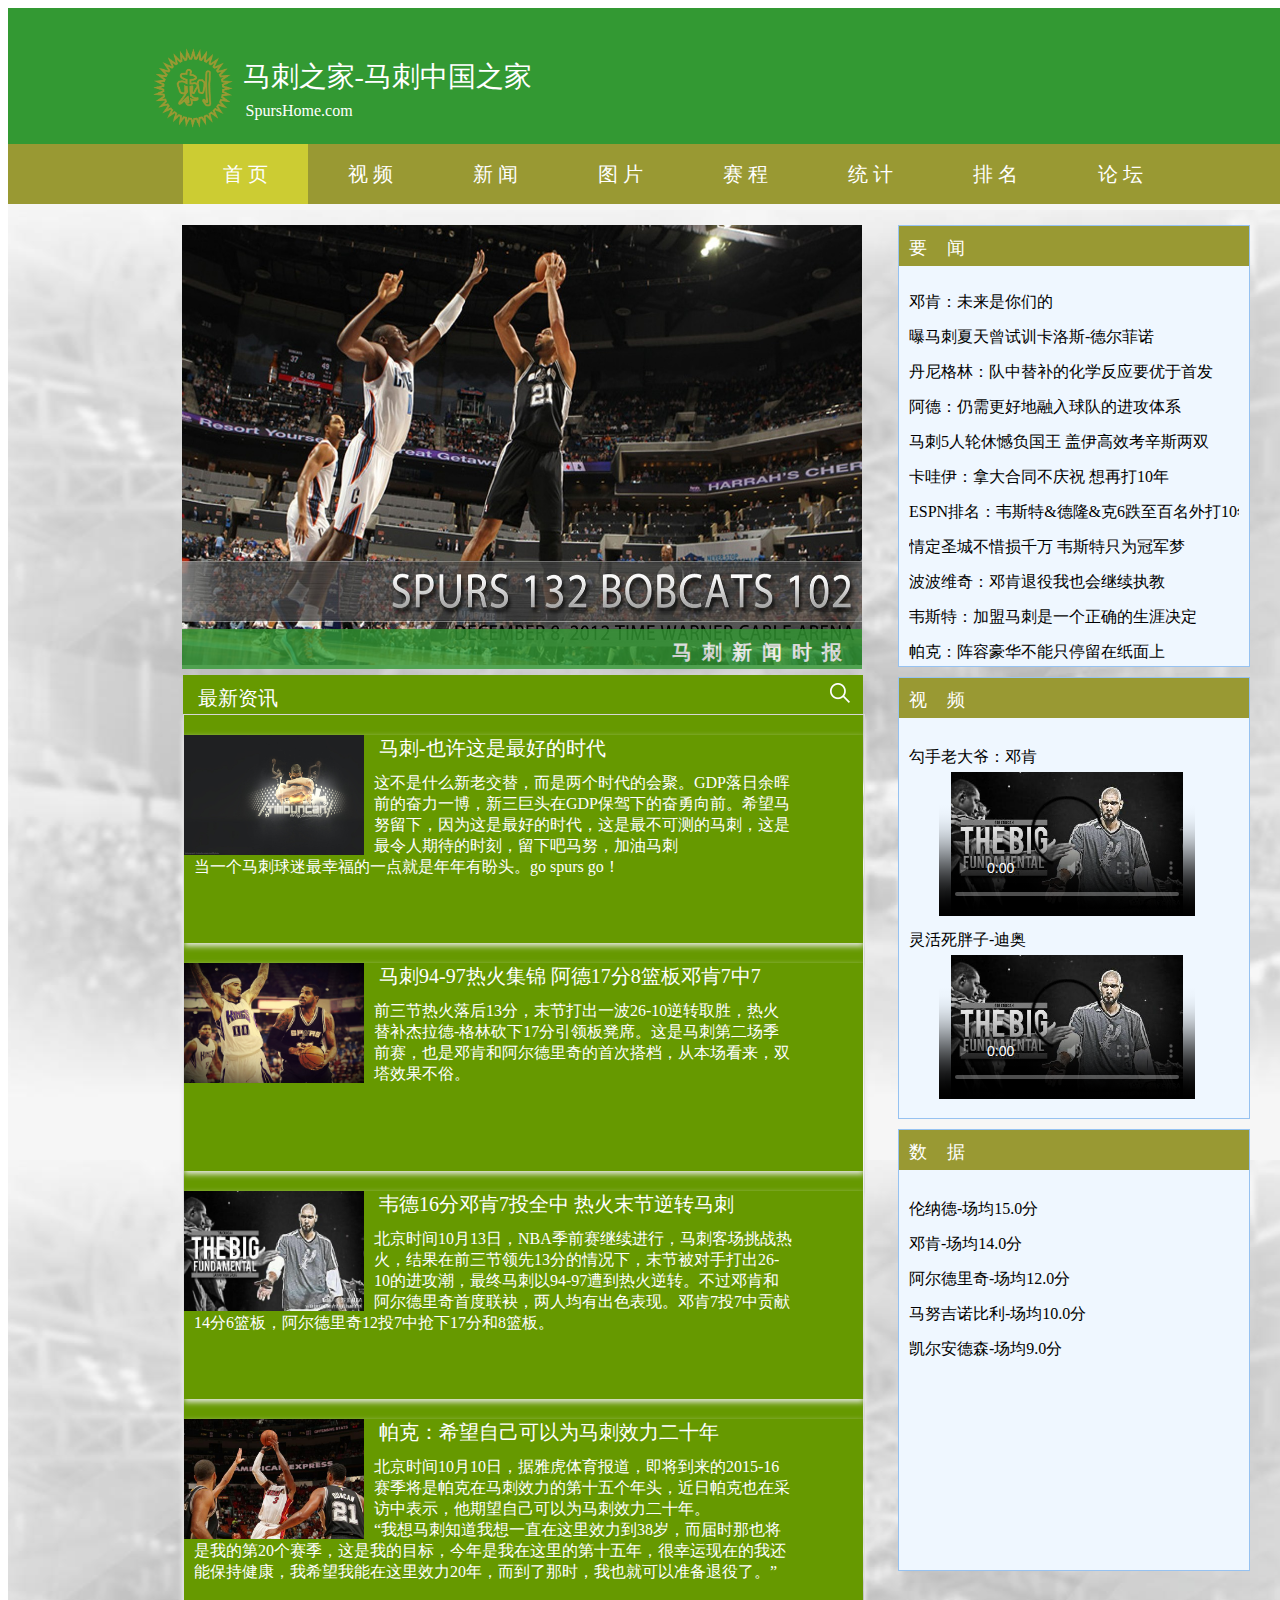
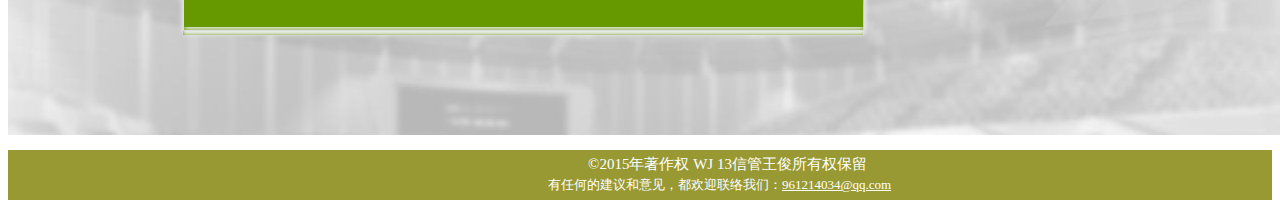
==== index.html @ a96756a5 "init" ====
<!DOCTYPE html>
<head>
<meta http-equiv="Content-Type" content="text/html; charset=utf-8" />
<title>马刺之家-马刺不老，王朝永续</title>
<link rel="shortcut icon" href="logo/Spurs.ico" type="image/x-icon">
<link rel="stylesheet" href="CSS/text.css" />
<script>setInterval("timenow.innerHTML=new Date().toLocaleString()+' 星期'+'日一二三四五六'.charAt(new Date().getDay());",1000);
</script>
</head>

<body>

<div class="da">
	<div class="header">
		<div class="header-main">
    	<div class="logo">
        	<div class="logo-img">
            	<img src="SpursHome/1.png" width="80" height="80">
            </div>
            <div class="logo-txt">
                <div class="logo-link">
                    <a href="index.html">马刺之家-马刺中国之家</a>
                </div>
                <div class="logo-site">
                    <a href="index.html	" >SpursHome.com</a>
                </div>
                
            </div>
        </div>
         <div class="time-pos" id="timenow"></div> 
    </div>
    	<div class="nav">
        <div class="navbar">
             <li class="nav-index blue">
                <a href="index.html">首&nbsp;页</a>
            </li>
            <li class="nav-videos blue">
                <a href="html/video.html">视&nbsp;频</a>
            </li>
             <li class="nav-news blue">
                <a href="html/news.html">新&nbsp;闻</a>
            </li>
             <li class="nav-pics blue">
                <a href="html/pictures.html">图&nbsp;片</a>
            </li>
             <li class="nav-sch blue">
                <a href="html/sch.html">赛&nbsp;程</a>
            </li>
            <li class="nav-total blue">
                <a href="html/total.html">统&nbsp;计</a>
            </li>
            <li class="nav-range blue">
                <a href="html/range.html">排&nbsp;名</a>
            </li>
            <li class="nav-discuss blue">
                <a href="html/discuss.html">论&nbsp;坛</a>
            </li>
        </div>
     </div>
    </div>
	
    <div class="main-content">
        <div class="rolling-pic">
            <img class="pages" src="SpursHome/TD.jpg" width="680" height="400" />
          <div class="rope">
                <p>马刺新闻时报</p>
             </div>
        </div>
        <div class="sidebar">
            <div class="sidenews">
                <div class="sidenew-nav">
                    <a href="html/news.html" target="_blank">要闻</a>
                </div>
                <div class="sidenew-wrap">
                    <ul>
                        <li>
                            <a class="sidenew-content" href="html/news.html" target="_blank">
                                <span class="sidenew-a">邓肯：未来是你们的</span>
                            </a>
                        </li>
                        <li>
                            <a class="sidenew-content"href="html/news.html" target="_blank">
                                <span class="sidenew-a">曝马刺夏天曾试训卡洛斯-德尔菲诺</span>
                            </a>
                        </li>
                         <li>
                            <a class="sidenew-content"href="html/news.html" target="_blank">
                                <span class="sidenew-a">丹尼格林：队中替补的化学反应要优于首发</span>
                            </a>
                        </li>
                         <li>
                            <a class="sidenew-content"href="html/news.html" target="_blank">
                                <span class="sidenew-a"> 阿德：仍需更好地融入球队的进攻体系</span>
                            </a>
                        </li>
                         <li>
                            <a class="sidenew-content"href="html/news.html" target="_blank">
                                <span class="sidenew-a">
                       马刺5人轮休憾负国王 盖伊高效考辛斯两双</span>
                            </a>
                        </li>
                        <li>
                            <a class="sidenew-content"href="html/news.html" target="_blank">
                                <span class="sidenew-a">
                        卡哇伊：拿大合同不庆祝 想再打10年</span>
                            </a>
                        </li>
                         <li>
                            <a class="sidenew-content"href="html/news.html" target="_blank">
                                <span class="sidenew-a">
                         ESPN排名：韦斯特&德隆&克6跌至百名外打10年</span>
                            </a>
                        </li>
                        <li>
                            <a class="sidenew-content"href="html/news.html" target="_blank">
                                <span class="sidenew-a">
                        情定圣城不惜损千万 韦斯特只为冠军梦</span>
                            </a>
                        </li>
                        <li>
                            <a class="sidenew-content"href="html/news.html" target="_blank">
                                <span class="sidenew-a">
                        波波维奇：邓肯退役我也会继续执教</span>
                            </a>
                        </li>
                        <li>
                            <a class="sidenew-content"href="html/news.html" target="_blank">
                                <span class="sidenew-a">
                        韦斯特：加盟马刺是一个正确的生涯决定</span>
                            </a>
                        </li>
                        <li>
                            <a class="sidenew-content"href="html/news.html" target="_blank">
                                <span class="sidenew-a">
                       帕克：阵容豪华不能只停留在纸面上</span>
                            </a>
                        </li>
                    </ul>
                </div>
            </div>
            <div class="sidevideos">
                <div class="sidevideos-nav">
                    <span class="videos">
                        <a href="html/video.html" target="_blank">视频
                        </a>
                    </span>
                 </div>
                 <div class="sidevideos-wrap">
                    <ul>
                        <li>
                            <a class="sidevideos-content" href="html/video.html" target="_blank">
                                <span class="sidevedios-a">勾手老大爷：邓肯</span>
                           </a>
                           <video controls autoplay width="256" height="144" src="SpursHome/1.mp4" poster="SpursHome/mc2.jpg">
                           </video>
                        </li>
                        <li>
                            <a class="sidevideos-content" href="html/video.html" target="_blank">
                                <span class="sidevedios-a">灵活死胖子-迪奥</span>
                           </a>
                           <video controls autoplay width="256" height="144" src="SpursHome/1.mp4" poster="SpursHome/mc2.jpg">
                           </video>
                        </li>
                     </ul>
                  </div>     
            </div>
            <div class="sidedata">
                <div class="sidedata-nav">
                    <span class="new"><a href="html/total.html" target="_blank">数据</a>
                </span></div>
                <div class="sidedata-wrap">
                    <ul>
                        <li>
                            <a class="sidedata-content" href="html/total.html" target="_blank">
                                <span class="sidedata-a">伦纳德-场均15.0分</span>
                            </a>
                        </li>
                        <li>
                            <a class="sidedata-content"href="html/total.html" target="_blank">
                                <span class="sidedata-a">邓肯-场均14.0分</span>
                            </a>
                        </li>
                        <li>
                            <a class="sidedata-content" href="html/total.html" target="_blank">
                                <span class="sidedata-a">阿尔德里奇-场均12.0分</span>
                            </a>
                        </li>
                        <li>
                            <a class="sidedata-content" href="html/total.html" target="_blank">
                                <span class="sidedata-a">马努吉诺比利-场均10.0分</span>
                            </a>
                        </li>
                        <li>
                            <a class="sidedata-content" href="html/total.html" target="_blank">
                                <span class="sidedata-a">凯尔安德森-场均9.0分</span>
                            </a>
                        </li>
                        
                    </ul>
                </div>
            </div>
        </div>
        <div class="main">
            <div class="main-nav">
                <a href="html/news.html" target="_blank">最新资讯
                </a>
                <input class="main-search" type="text"></input>
                <span class="main-button">
                </span>
            </div>
            <div class="main-list">
                <div class="main-posi">
                  <a href="html/news.html" target="_blank">马刺-也许这是最好的时代
                    </a>
                    <img src="SpursHome/td4.jpg" width="180px" height="120px" align="left" />
                  <p>这不是什么新老交替，而是两个时代的会聚。GDP落日余晖前的奋力一博，新三巨头在GDP保驾下的奋勇向前。希望马努留下，因为这是最好的时代，这是最不可测的马刺，这是最令人期待的时刻，留下吧马努，加油马刺
                    <br />
                    
                    当一个马刺球迷最幸福的一点就是年年有盼头。go spurs go！
                    </p>
                    
                </div>
                    
                <div class="main-posi">
                    <a href="html/news.html" target="_blank">马刺94-97热火集锦 阿德17分8篮板邓肯7中7
                    </a>
                    <img src="SpursHome/mc.jpg" width="180px" height="120px" align="left" />
                  <p>前三节热火落后13分，末节打出一波26-10逆转取胜，热火替补杰拉德-格林砍下17分引领板凳席。这是马刺第二场季前赛，也是邓肯和阿尔德里奇的首次搭档，从本场看来，双塔效果不俗。
                    
                    </p>
                    
                </div>
                <div class="main-posi">
                    <a href="html/news.html" target="_blank">韦德16分邓肯7投全中 热火末节逆转马刺
                    </a>
                    <img src="SpursHome/mc2.jpg" width="180px" height="120px" align="left" />
                  <p>北京时间10月13日，NBA季前赛继续进行，马刺客场挑战热火，结果在前三节领先13分的情况下，末节被对手打出26-10的进攻潮，最终马刺以94-97遭到热火逆转。不过邓肯和阿尔德里奇首度联袂，两人均有出色表现。邓肯7投7中贡献14分6篮板，阿尔德里奇12投7中抢下17分和8篮板。
                    
                    </p>
                </div>
               
               <div class="main-posi">
                    <a href="html/news.html" target="_blank">帕克：希望自己可以为马刺效力二十年
                    </a>
                    <img src="SpursHome/mc3.jpg" width="180px" height="120px" align="left" />
                  <p>北京时间10月10日，据雅虎体育报道，即将到来的2015-16赛季将是帕克在马刺效力的第十五个年头，近日帕克也在采访中表示，他期望自己可以为马刺效力二十年。
    </br>
    “我想马刺知道我想一直在这里效力到38岁，而届时那也将是我的第20个赛季，这是我的目标，今年是我在这里的第十五年，很幸运现在的我还能保持健康，我希望我能在这里效力20年，而到了那时，我也就可以准备退役了。”
                    
                    </p>
                </div>
               
            </div>
        </div>
    </div>
</div>
<div class="footer">
<p class="footerbody">&copy2015年著作权 WJ 13信管王俊所有权保留</p>
<p class="footerbody1">有任何的建议和意见，都欢迎联络我们：<a href="961214034@qq.com" title="联系邮箱">961214034@qq.com</a></p>

</div>
</body>
</html>
---- CSS/text.css ----
html
{
	height:1727px;
}
.header
{
	height:196px;
    width:1349px;
	background-color:#339933;	
	background-clip:border-box;
	background-position:0% 0%;
	background-origin: padding-box;
	background-size:auto auto;
}
.da
{
	width:1349px;
	height:1727px;
	margin-top:0px;
	margin-right:auto;
	margin-bottom:0px;
	margin-left:auto;
}
.main-content
{
	width:1349px;
	height:1500px;
	padding:1px 0px 1px 0px;
	padding-bottom:150px;
	background-image:url(../SpursHome/bg.jpg);
	background-repeat:repeat;
	background-attachment: scroll;
	background-position: center 5px;
	background-clip: border-box;
	background-origin: padding-box;
	background-size: auto auto;
	padding-bottom:30px;
}

.header-main
{
	position: relative;
	height: 136px;
	width: 1000px;
	z-index: 3000;
	margin:0 auto 0 auto;
	background-color:#339933;
}
.logo
{
	height:136px;
	width:400px;
	background-color:#339933;
}
.time-pos
{
	position:absolute;
	width:490px;
	height:20px;
	left:730px;
	bottom:10px;
	color:#FFF
	
}
.logo-img
{
	width: 100px;
	height: 100px;
	position: absolute;
	top: 40px;
	left: -30px;
}
.logo-txt
{
	padding-top: 40px;
	padding-left: 60px;
}
.logo-site
{
	width: 320px;
    height: 20px;
	font-size:16px;
	margin-top:0px;
	font-family:"微软雅黑";
	margin-left:3px;
}
.logo-link
{
	width: 320px;
    height: 54px;
	font-family: "华文行楷", "华文楷体", "方正舒体";
	font-size:28px;
	position:relative;
	top:10px;
}
a
{
	color:#FFF;
	text-decoration:none;
}
.blue
{
	font-size:20px;
	font-family:"微软雅黑"
	background:#eee;
	display:block;
	text-align:center;
	line-height:60px;   
}
.blue:hover
{
	background:#cccc33;
	text-decoration:none;
}
.navbar
{
	position: relative;
	height: 60px;
	width: 1000px;
	margin:0 auto 0 auto;
	background-color:#996633;
}

.nav
{
	position: relative;
	height: 60px;
	width: 1349px;
	margin:0 auto 0 auto;
	background-color:#999933;
}
.nav-index
{
	
	position: relative;
	height: 60px;
	width: 125px;
	margin:0px;
	background:#cccc33;
}
.nav-indexs
{
	position: relative;
	height: 60px;
	width: 125px;
	margin:0px;
	background:#999933;
}
.nav-videos
{
	position: relative;
	height: 60px;
	width: 125px;
	margin:-60px 125px;
	background-color:#999933;
}
.nav-videoss
{
	position: relative;
	height: 60px;
	width: 125px;
	margin:-60px 125px;
	background-color:#cccc33;
}
.nav-news
{
	position: relative;
	height: 60px;
	width: 125px;
	margin:-60px 250px;
	background-color:#999933;
}
.nav-newss
{
	position: relative;
	height: 60px;
	width: 125px;
	margin:-60px 250px;
	background-color:#cccc33;
}
.nav-pics
{
	position: relative;
	height: 60px;
	width: 125px;
	margin:-60px 375px;
	background-color:#999933;
}
.nav-piccs
{
	position: relative;
	height: 60px;
	width: 125px;
	margin:-60px 375px;
	background-color:#cccc33;
}
.nav-sch
{
	position: relative;
	height: 60px;
	width: 125px;
	margin:-60px 500px;
	background-color:#999933;
}
.nav-schs
{
	position: relative;
	height: 60px;
	width: 125px;
	margin:-60px 500px;
	background-color:#cccc33;
}
.nav-total
{
	position: relative;
	height: 60px;
	width: 125px;
	margin:-60px 625px;
	background-color:#999933;
}
.nav-totals
{
	position: relative;
	height: 60px;
	width: 125px;
	margin:-60px 625px;
	background-color:#cccc33;
}
.nav-range
{
	position: relative;
	height: 60px;
	width: 125px;
	margin:-60px 750px;
	background-color:#999933;
}
.nav-ranges
{
	position: relative;
	height: 60px;
	width: 125px;
	margin:-60px 750px;
	background-color:#cccc33;
}
.nav-discuss
{
	position: relative;
	height: 60px;
	width: 125px;
	margin:-60px 875px;
	background-color:#999933;
}
.nav-discus
{
	position: relative;
	height: 60px;
	width: 125px;
	margin:-60px 875px;
	background-color:#cccc33;
}
li { list-style:none; }
.rolling-pic
{
	margin-left:174px;
	margin-top:20px;
	height:440px;
	width:680px;
	background-color:#33F;
}
.rolling-pic .pages
{
	height:440px;
	width:680px;
}
.rope
{
	width:680px;
	height:40px;
	text-align:center;
	position: relative;
	background-color:#339933;
	margin:-40px 0px;
	filter:alpha(opacity=80); 
	opacity:0.8;
}
.rolling-pic p
{
	color:#fff;
	margin:0px;
	text-align:right;
	font-size:20px;
	position:relative;
	padding:10px;
	height:40px;
	letter-spacing:10px;
	font-weight:bold;
}
.sidebar
{
	width:350px;
	height:1400px;
	position:relative;
	margin:-440px 890px;
}

.sidenews
{
	width:350px;
	height:440px;
	position:relative;
	border:1px solid #96c2f1;
	background:#eff7ff;
}
.sidevideos
{
	width:350px;
	height:440px;
	position:relative;
	margin-top:10px;
	border:1px solid #96c2f1;
	background:#eff7ff;
}
.sidedata
{
	width:350px;
	height:440px;
	position:relative;
	margin-top:10px;
	border:1px solid #96c2f1;
	background:#eff7ff;	
}

.sidenew-nav
{
	width:350px;
	height:40px;
	background-color:#999933;
	position:relative;
}

.sidevideos-nav
{
	width:350px;
	height:40px;
	background-color:#999933;
	position:relative;
}
.sidedata-nav
{
	width:350px;
	height:40px;
	background-color:#999933;
	position:relative;
}

.sidenew-nav a
{
	color:#FFF;
	font-size:18px;
	position:relative;
	top:10px;
	margin-left:10px;
	letter-spacing:20px;
}

.sidevideos-nav a
{
	color:#FFF;
	font-size:18px;
	position:relative;
	top:10px;
	margin-left:10px;
	letter-spacing:20px;
}
.sidedata-nav a
{
	color:#FFF;
	font-size:18px;
	position:relative;
	top:10px;
	margin-left:10px;
	letter-spacing:20px;
}
.sidenew-wrap
{
	padding-top:0px;
	width:350px;
	height:400px;
}
.sidevideos-wrap
{
padding-top:3px;
	width:350px;
	height:400px;
}
.sidedata-wrap
{
	padding-top:3px;
	width:350px;
	height:400px;
}

.sidenew-content
{
	display:block;
	font-size:14px;
	width:330px;
	height:35px;
	margin-left:-30px;
	white-space:nowrap;
	overflow:hidden;
}

.sidevideos-content
{
	display:block;
	font-size:14px;
	width:330px;
	height:35px;
	margin-left:-30px;
	white-space:nowrap;
	overflow:hidden;
}
.sidedata-content
{
	display:block;
	font-size:14px;
	width:330px;
	height:35px;
	margin-left:-30px;
	white-space:nowrap;
	overflow:hidden;
}

.sidenew-content:hover
{
	background-color:#ffcc99;
	border-left:#cc9966 thick groove;
}

.sidevideos-content:hover
{
	background-color:#ffcc99;
	border-left:#cc9966 thick groove;
}
.sidedata-content:hover
{
	background-color:#ffcc99;
	border-left:#cc9966 thick groove;
}
.sidenew-a
{
	position:relative;
	top:10px;
	font-size:16px;
	color:#000;
}
.sidevedios-a
{
	text-align:center;
	position:relative;
	top:10px;
	font-size:16px;
	color:#000;
}

.sidedata-a
{
	text-align:center;
	position:relative;
	top:10px;
	font-size:16px;
	color:#000;
}


.main
{
	width:680px;
	height:960px;
	background-color:#690;
	float:left;
	position:relative;
	top:-510px;
	left:175px;
}
.main-nav
{
	width:680px;
	height:39px;
	position:relative;
}
.main-nav a
{
	font-size:20px;
	position:relative;
	top:10px;
	left:15px;
}
.main-search
{
	width:154px;
	height:28px;
	position:absolute;
	top:0px;
	right:45px;
	padding:0px 5px 0px 10px;
	border-width:1px 0px 1px 1px;
	border-style:solid none solid solid;
	-moz-border-top-colors:none;
	-moz-border-right-colors:none;
	-moz-border-left-colors:none;
	-moz-border-bottom-colors:none;
	border-radius:15px 0px 0px 15px;
	outline:0px none;
	display:none;
}
.main-button
{
	position: absolute;
	top: 3px;
	right: 0px;
	width: 45px;
	height: 30px;
	border-radius: 0px 15px 15px 0px;
	background:url(../SpursHome/button.png) no-repeat scroll 12px 5px;
}
.main-list
{
	box-shadow: 0px 4px 4px #EBEBEB;
	border: 1px solid #D6D6D6;
	padding-bottom: 20px;
	width:680px;
	height:895px;
}
.main-posi
{
	height: 208px;
	position: relative;
	box-shadow: 0px 3px 6px #EBEBEB;
	margin-top: 20px;
}
.main-posi a
{
	color:#fff;
	font-size:20px;
	position:relative;
	left:15px;
	
}
.main-posi a:hover
{
	text-decoration:underline;
}
.main-posi p
{
	position:relative;
	color:#fff;
	left:10px;
	top:-5px;
	width:600px;
	font-family:"华文楷体", "方正舒体";
}
.main-time
{
	position:relative;
	left:480px;
	bottom:15px;
	height:20px;
	color:#fff;
	font-family:"微软雅黑";
	font-size:14px;
}
.main-time1
{
	position:relative;
	left:480px;
	bottom:-55px;
	height:20px;
	color:#fff;
	font-family:"微软雅黑";
	font-size:14px;
}
.main-time2
{
	position:relative;
	left:900px;
	bottom:-55px;
	height:20px;
	color:#fff;
	font-family:"微软雅黑";
	font-size:14px;
}
.footer
{
	height:50px;
	background-color:#999933;
}
.footerbody{
	position:relative;
	left:-100px;
	font-size:15px;
	color:#fff;
	top:5px;
}
.footerbody1{
	top:-8px;
	position:relative;
	left:-140px;
	font-size:13px;
	color:#fff;
	
}
.footerbody2{
	position:relative;
	text-align:center;
	font-size:15px;
	color:#fff;
	top:15px;
	line-height:4px;
}
.footerbody3{
	position:relative;
	text-align:center;
	font-size:13px;
	color:#fff;
	top:15px;
	line-height:4px;
}
.footerbody3 a
{
	color:#fff;
	
	text-decoration:underline;
}
.footerbody1 a
{
	color:#fff;
	
	text-decoration:underline;
}
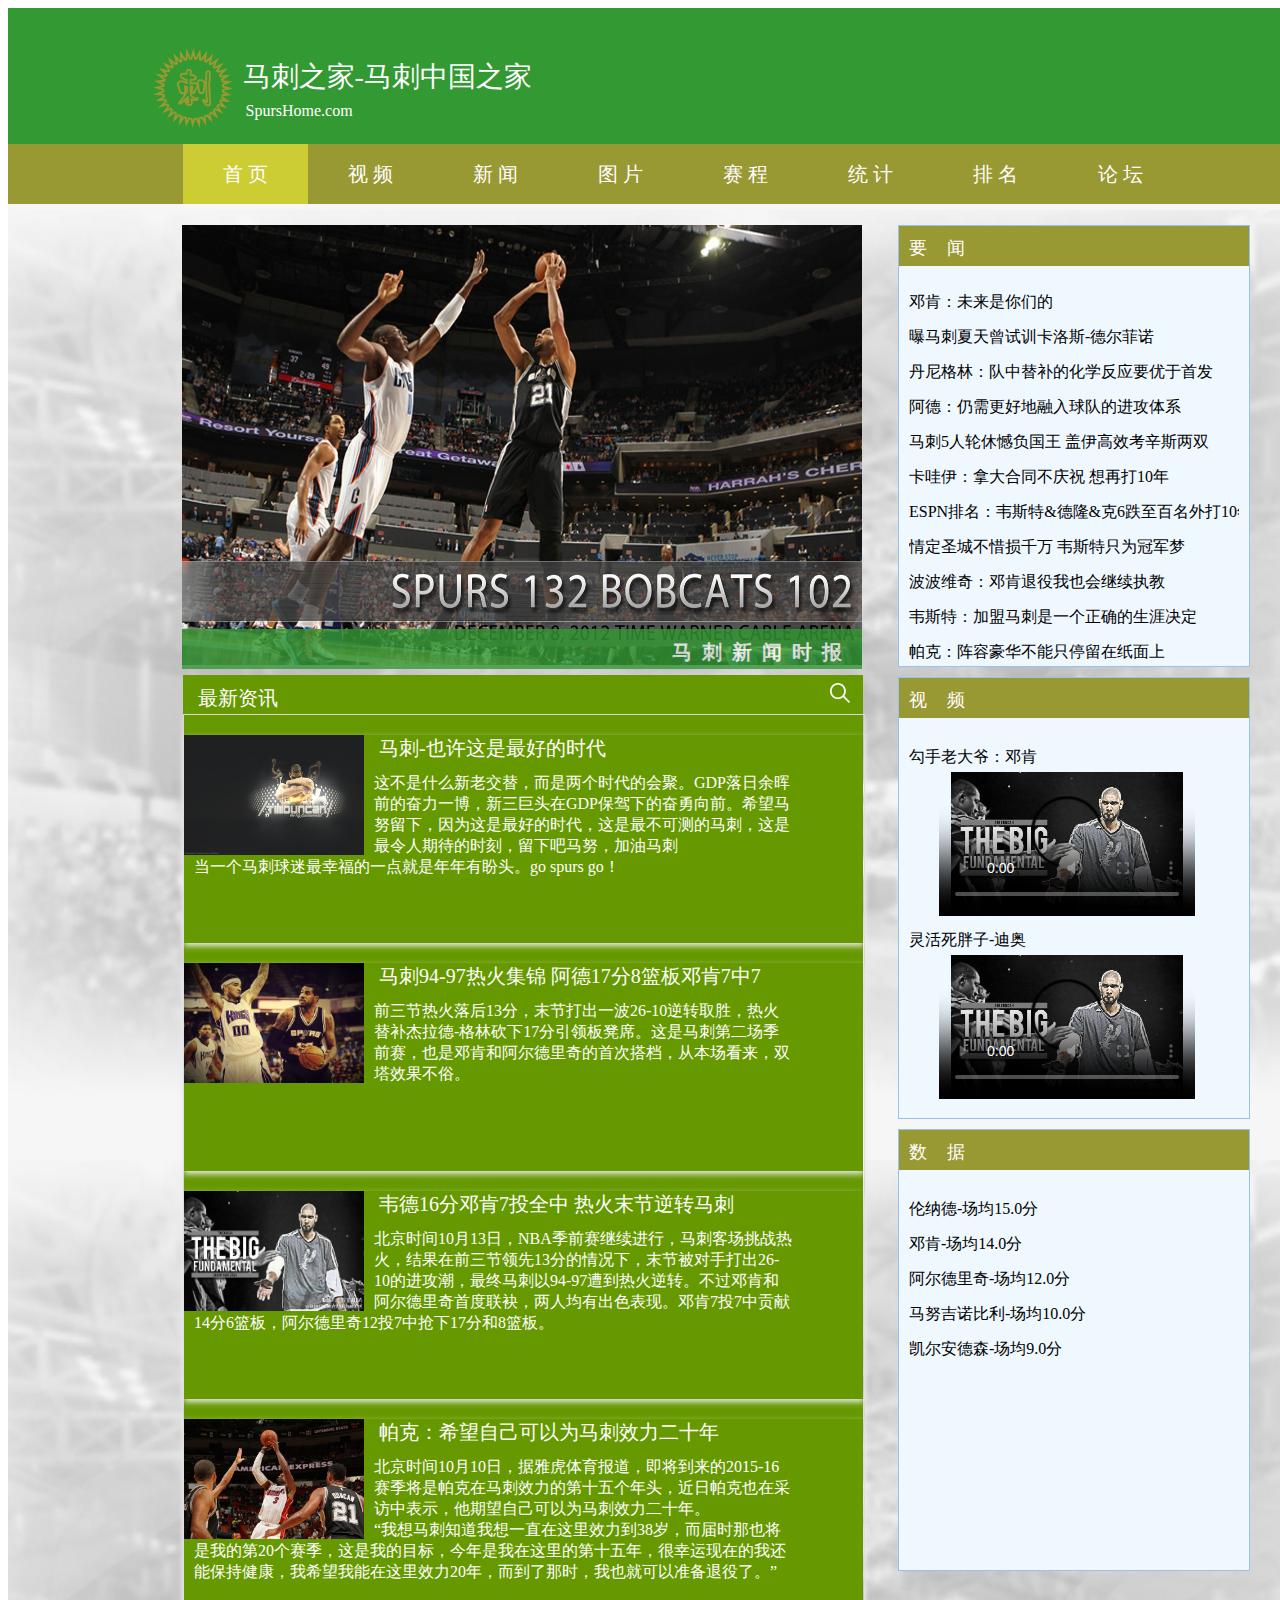
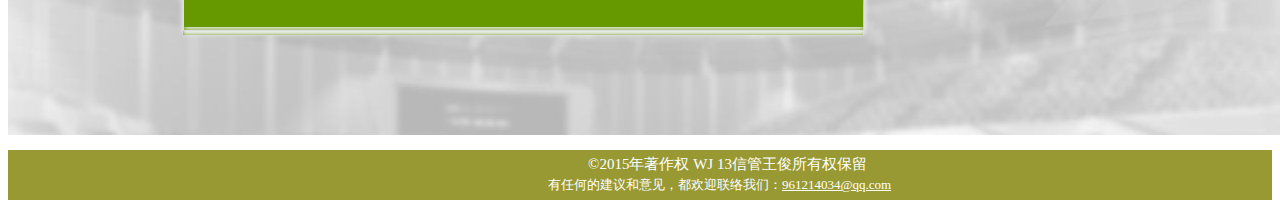
==== commit b7e7fb8d: "init user info" ====
--- a/index.html
+++ b/index.html
@@ -10,7 +10,7 @@
 
 <body>
 
-<div class="da">
+<div class="da ddd">
 	<div class="header">
 		<div class="header-main">
     	<div class="logo">
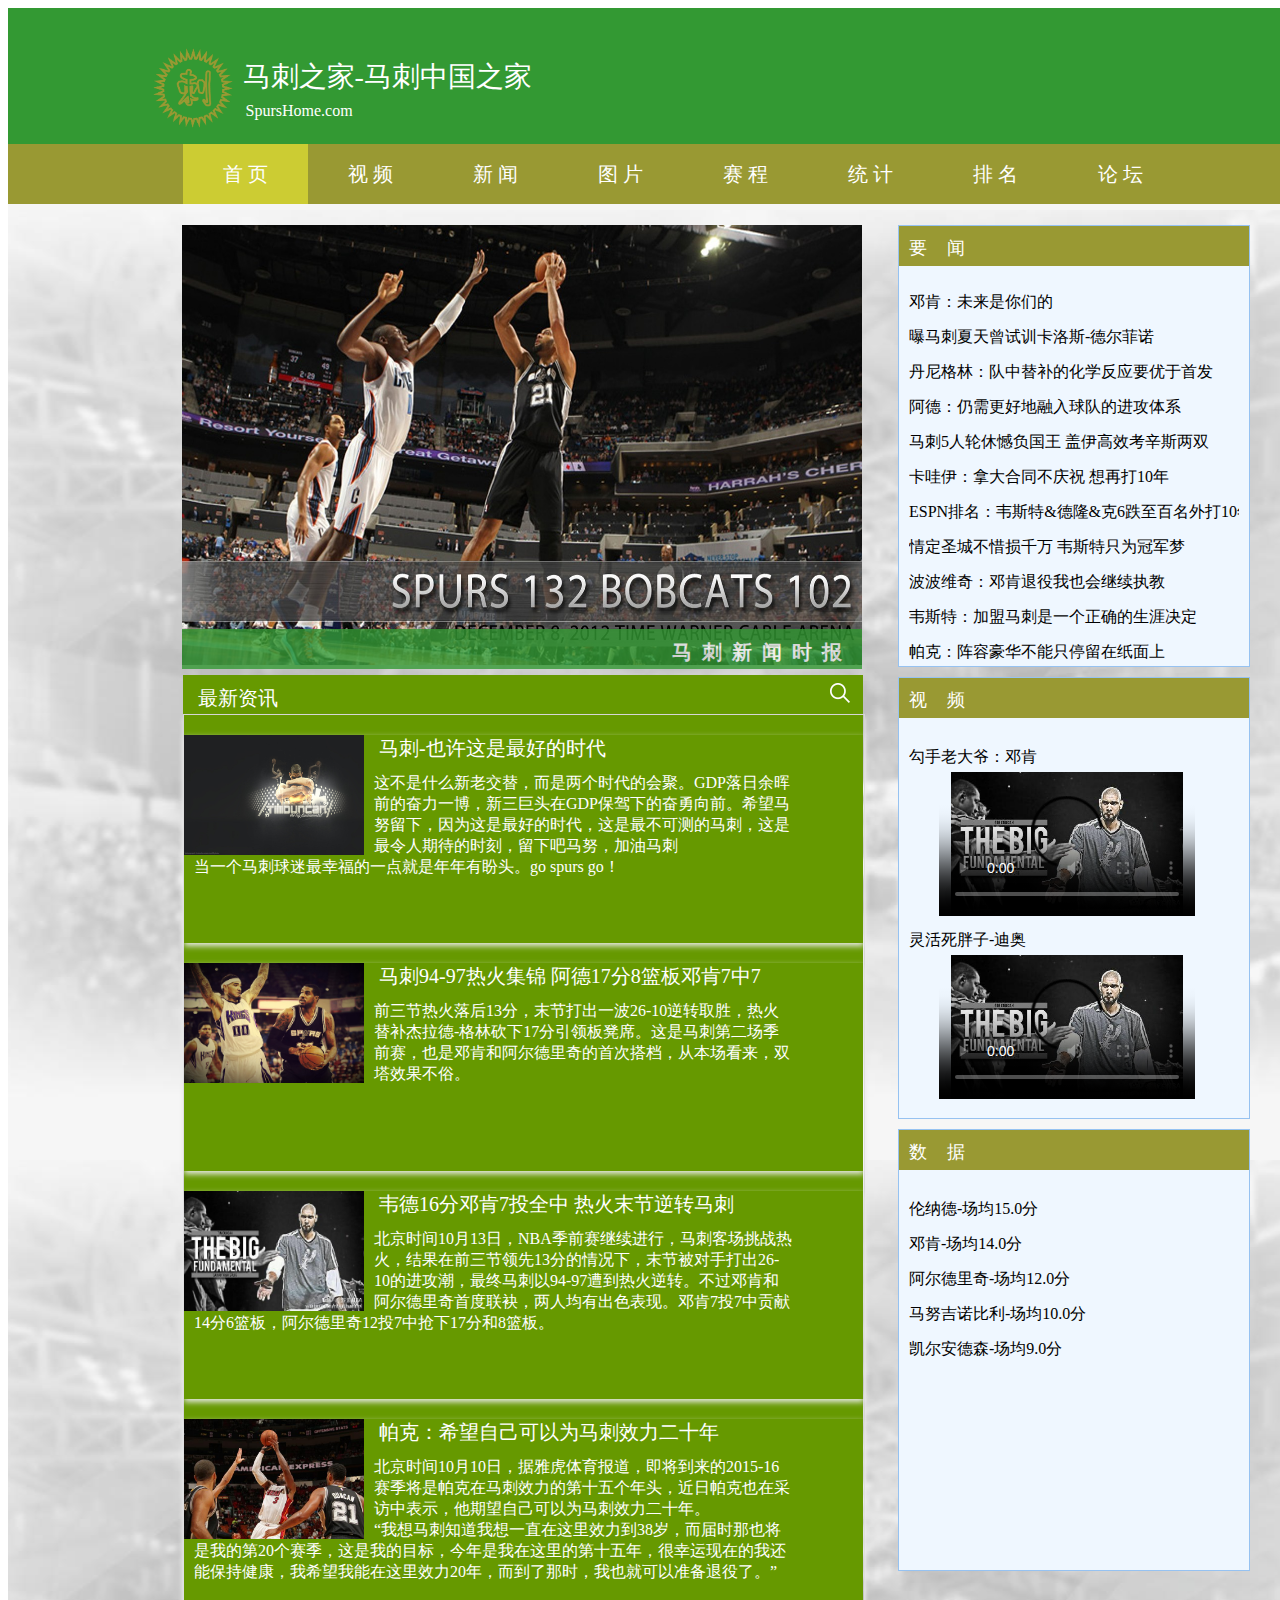
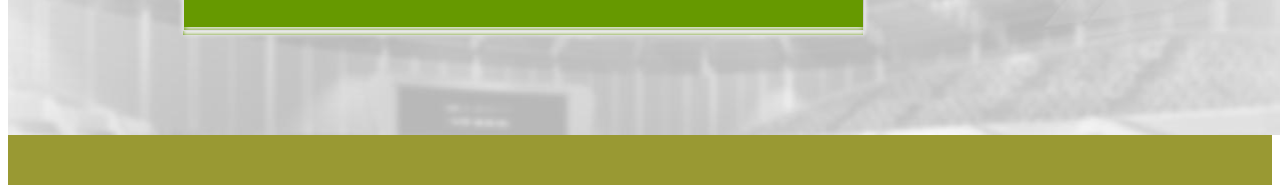
==== commit 37da7983: "Update index.html" ====
--- a/index.html
+++ b/index.html
@@ -255,8 +255,6 @@
     </div>
 </div>
 <div class="footer">
-<p class="footerbody">&copy2015年著作权 WJ 13信管王俊所有权保留</p>
-<p class="footerbody1">有任何的建议和意见，都欢迎联络我们：<a href="961214034@qq.com" title="联系邮箱">961214034@qq.com</a></p>
 
 </div>
 </body>
